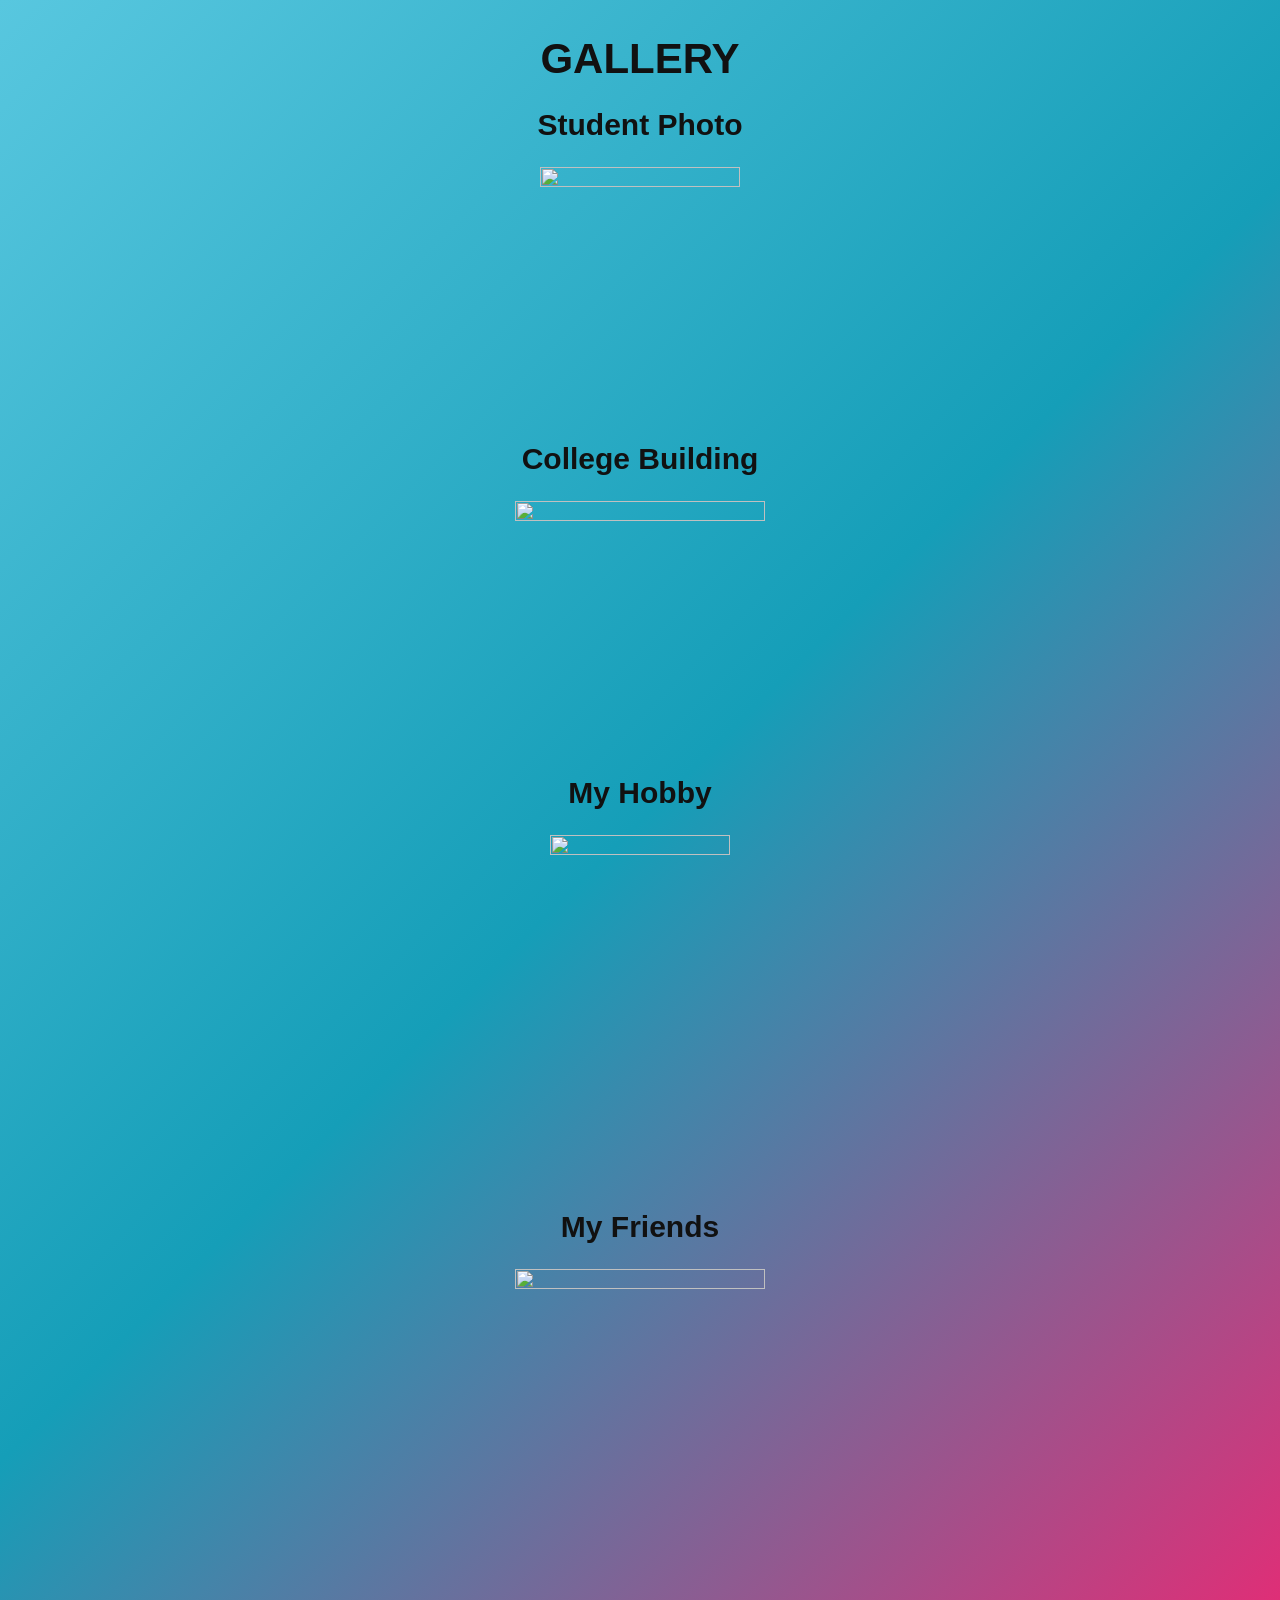
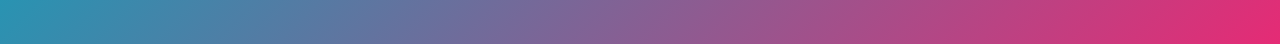
==== gallery.html @ 2ea4793d "Add files via upload" ====
<!DOCTYPE html>
<html>
<head>
<title>Gallery</title>
<link rel="stylesheet" href="style.css">
</head>

<body>

<h2>GALLERY</h2>

<h3>Student Photo</h3>
<img src="images/image.jpg" width="200"height="250">

<h3>College Building</h3>
<img src="images/College.jpg" width="250"height="250">

<h3>My Hobby</h3>
<img src="images/Hobby.jpg" width="180"height="350">

<h3>My Friends</h3>
<img src="images/Friends.jpg" width="250"height="350">

</body>
</html>
---- style.css ----
/* ===== GENERAL PAGE STYLE ===== */
* {
    box-sizing: border-box;
}

html {
    scroll-behavior: smooth;
}

body {
    margin: 0;
    font-family: Arial, sans-serif;
    background: linear-gradient(135deg, #58c7df, #159eb8, #e52b75);
    color: #111;
    text-align: center;
}

/* ===== HEADINGS ===== */
h1 {
    font-size: 55px;
    margin: 40px 0 25px;
    font-weight: bold;
}

h2 {
    font-size: 42px;
    margin: 35px 0 25px;
    font-weight: bold;
}

h3 {
    font-size: 30px;
    margin: 20px 0;
}

/* ===== HOME PAGE ===== */
header {
    padding: 40px 15px 20px;
}

header h1 {
    max-width: 600px;
    margin: auto;
}

/* ===== MENU BUTTONS ===== */
nav {
    display: flex;
    justify-content: center;
    align-items: center;
    flex-wrap: wrap;
    gap: 35px;
    max-width: 650px;
    margin: 40px auto;
}

nav a {
    display: flex;
    justify-content: center;
    align-items: center;

    width: 220px;
    height: 95px;

    background: #ffb6c9;
    color: white;

    text-decoration: none;
    font-size: 32px;
    font-weight: bold;

    border-radius: 18px;

    box-shadow: 0 8px 15px rgba(0, 0, 0, 0.25);

    transition: 0.3s;
}

nav a:hover {
    transform: translateY(-5px);
    background: #ff9fba;
    box-shadow: 0 12px 20px rgba(0, 0, 0, 0.3);
}

/* ===== WELCOME SECTION ===== */
section {
    padding: 30px 20px;
}

section p {
    font-size: 28px;
    line-height: 1.5;
    max-width: 700px;
    margin: auto;
}

/* ===== WHITE CONTENT BOX ===== */
.content {
    background: white;
    width: 80%;
    max-width: 700px;
    margin: 30px auto;
    padding: 30px;
    border-radius: 25px;
    box-shadow: 0 8px 25px rgba(0, 0, 0, 0.2);
}

/* ===== PROFILE PHOTO ===== */
img {
    max-width: 90%;
    height: auto;
    display: block;
    margin: 25px auto;
}

.profile img {
    width: 330px;
    height: auto;
}

/* ===== PERSONAL DETAILS ===== */
.details {
    width: 90%;
    max-width: 650px;
    margin: auto;
}

.details p {
    background: #e6efff;
    border-left: 8px solid #1455d9;
    border-radius: 20px;
    padding: 25px;
    margin: 20px 0;
    font-size: 25px;
}

.details strong {
    color: #0645b8;
}

/* ===== EDUCATION TABLE ===== */
table {
    width: 95%;
    max-width: 1000px;
    margin: 30px auto;
    border-collapse: collapse;
    background: white;
    font-size: 22px;
}

th {
    background: blue;
    color: white;
    padding: 15px;
    border: 1px solid white;
}

td {
    padding: 25px 15px;
    border: 1px solid #aaa;
}

tr:nth-child(even) {
    background: linear-gradient(135deg, #21aabd, #d42a78);
}

tr:nth-child(odd) {
    background: #e8effb;
}

/* ===== SKILLS ===== */
.skills {
    background: white;
    width: 90%;
    max-width: 650px;
    margin: 30px auto;
    padding: 40px;
    border-radius: 30px;
    box-shadow: 0 8px 25px rgba(0,0,0,0.2);
}

.skills li {
    list-style: none;
    font-size: 28px;
    margin: 30px 0;
}

/* ===== GALLERY ===== */
.gallery {
    width: 90%;
    max-width: 700px;
    margin: auto;
}

.gallery img {
    width: 450px;
    max-width: 90%;
    border-radius: 5px;
    box-shadow: 0 5px 15px rgba(0,0,0,0.25);
}

.gallery h3 {
    font-size: 30px;
}

/* ===== CONTACT FORM ===== */
form {
    width: 90%;
    max-width: 600px;
    margin: 30px auto;
}

label {
    display: block;
    font-size: 28px;
    margin-top: 25px;
}

input,
select,
textarea {
    width: 90%;
    padding: 12px;
    margin-top: 8px;
    font-size: 20px;
    border: 1px solid #aaa;
    border-radius: 3px;
}

textarea {
    height: 150px;
    resize: vertical;
}

button,
input[type="submit"] {
    background: white;
    color: #222;
    padding: 10px 18px;
    margin-top: 25px;
    border: none;
    border-radius: 4px;
    font-size: 20px;
    cursor: pointer;
}

button:hover,
input[type="submit"]:hover {
    background: #ffb6c9;
    color: white;
}

/* ===== MOBILE SCREEN ===== */
@media (max-width: 600px) {

    h1 {
        font-size: 45px;
    }

    h2 {
        font-size: 35px;
    }

    nav {
        gap: 25px;
    }

    nav a {
        width: 220px;
        height: 95px;
        font-size: 30px;
    }

    section p {
        font-size: 25px;
    }

    table {
        font-size: 16px;
    }

    th,
    td {
        padding: 12px 5px;
    }

    .details p {
        font-size: 22px;
    }

    label {
        font-size: 25px;
    }
}
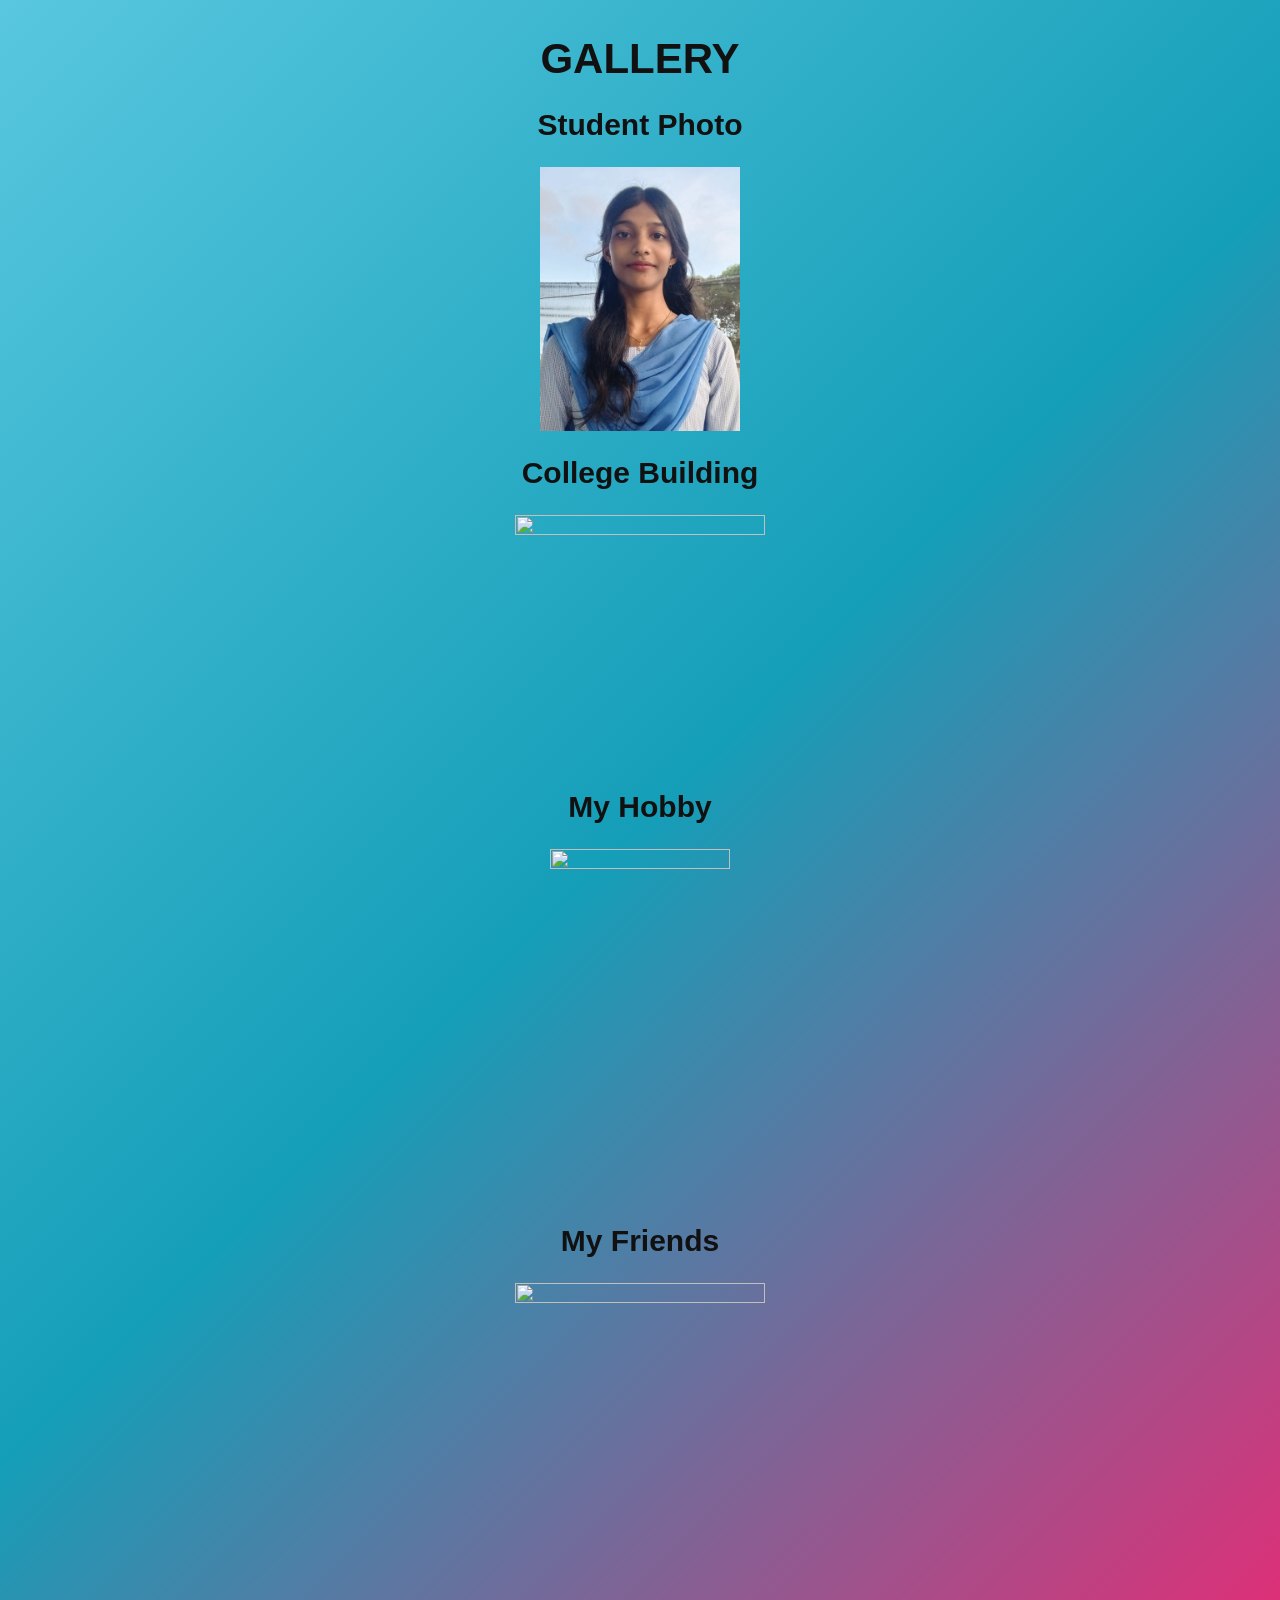
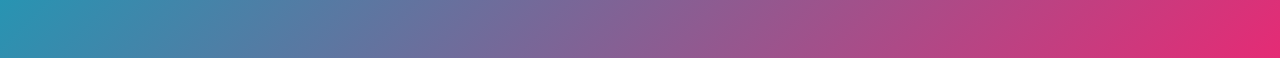
==== commit 1e1ba0e5: "Update image sources to remove 'images/' prefix" ====
--- a/gallery.html
+++ b/gallery.html
@@ -10,16 +10,16 @@
 <h2>GALLERY</h2>
 
 <h3>Student Photo</h3>
-<img src="images/image.jpg" width="200"height="250">
+<img src="image.jpg" width="200"height="250">
 
 <h3>College Building</h3>
-<img src="images/College.jpg" width="250"height="250">
+<img src="College.jpg" width="250"height="250">
 
 <h3>My Hobby</h3>
-<img src="images/Hobby.jpg" width="180"height="350">
+<img src="Hobby.jpg" width="180"height="350">
 
 <h3>My Friends</h3>
-<img src="images/Friends.jpg" width="250"height="350">
+<img src="Friends.jpg" width="250"height="350">
 
 </body>
-</html>+</html>
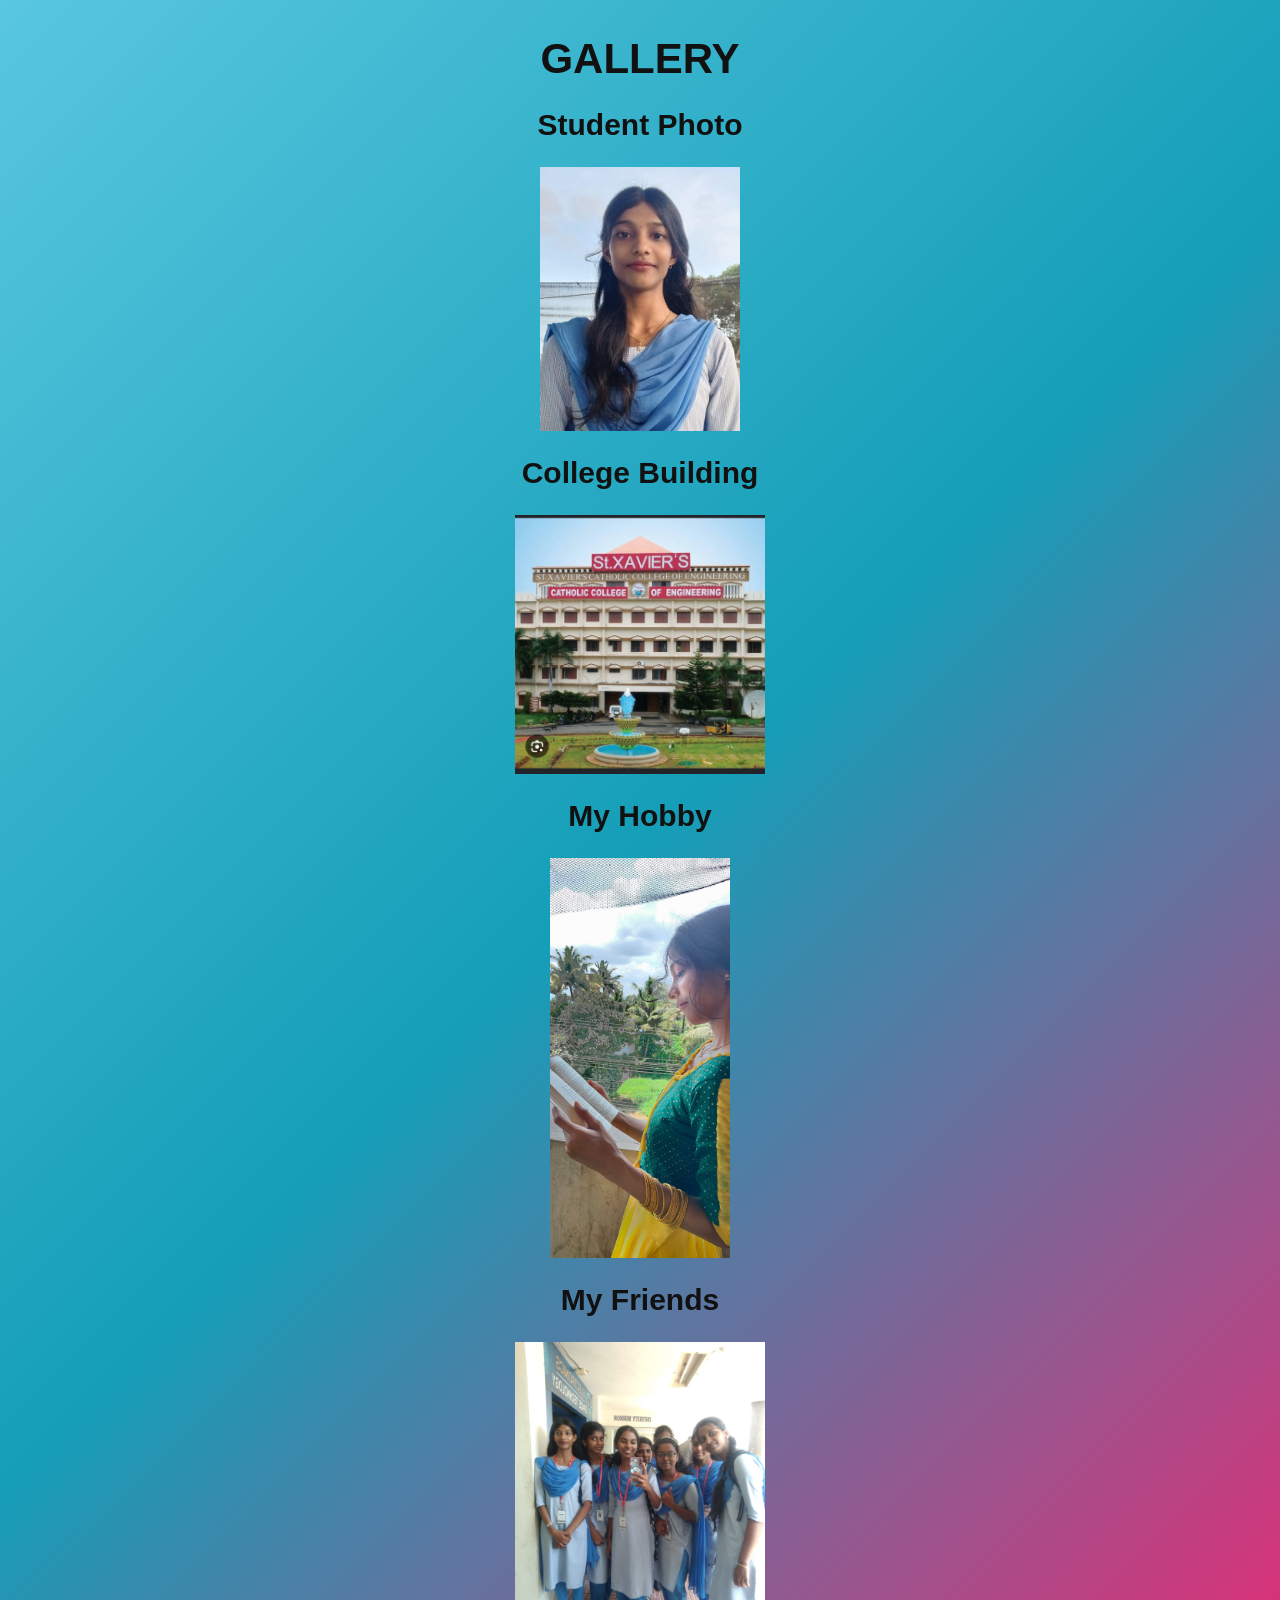
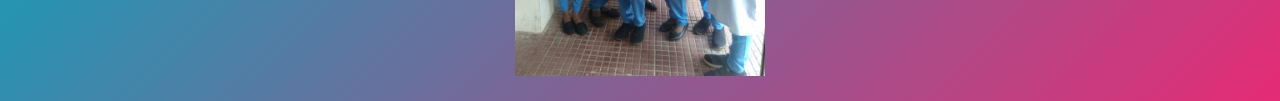
==== commit cdb6bfdc: "Fix image source filenames in gallery.html Updated image source filenames to lowercase for consisten" ====
--- a/gallery.html
+++ b/gallery.html
@@ -13,13 +13,13 @@
 <img src="image.jpg" width="200"height="250">
 
 <h3>College Building</h3>
-<img src="College.jpg" width="250"height="250">
+<img src="college.jpg" width="250"height="250">
 
 <h3>My Hobby</h3>
-<img src="Hobby.jpg" width="180"height="350">
+<img src="hobby.jpg" width="180"height="350">
 
 <h3>My Friends</h3>
-<img src="Friends.jpg" width="250"height="350">
+<img src="friends.jpg" width="250"height="350">
 
 </body>
 </html>
--- a/style.css
+++ b/style.css
@@ -291,4 +291,7 @@
     label {
         font-size: 25px;
     }
-}+}
+body {
+    min-height: 100vh;
+}
